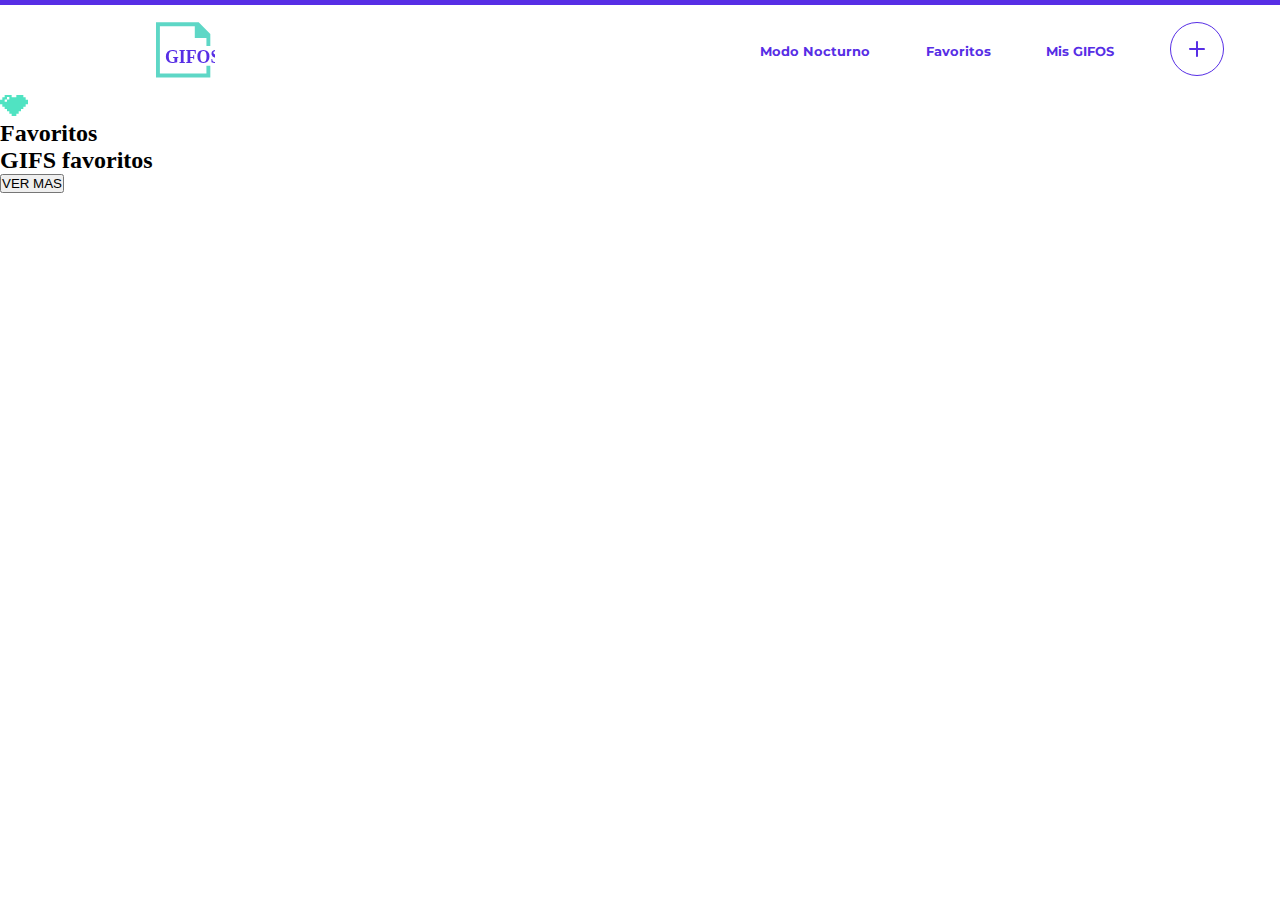
==== favoritos.html @ 811d367c "se comenzó con la seccion de favoritos y sus estilos" ====
<!DOCTYPE html>
<html lang="es">

<head>
    <meta charset="UTF-8">
    <meta http-equiv="X-UA-Compatible" content="IE=edge">
    <meta name="viewport" content="width=device-width, initial-scale=1.0">
    <title>Favoritos</title>
    <link rel="preconnect" href="https://fonts.gstatic.com">
    <link href="https://fonts.googleapis.com/css2?family=Montserrat&display=swap" rel="stylesheet">
    <link rel="preconnect" href="https://fonts.gstatic.com">
    <link href="https://fonts.googleapis.com/css2?family=Roboto&display=swap" rel="stylesheet">
    <link rel="preconnect" href="https://fonts.gstatic.com">
    <link href="https://fonts.googleapis.com/css2?family=Montserrat:wght@700&display=swap" rel="stylesheet">
    <link rel="stylesheet" href="./Styles/style.css">
</head>

<body>

    <header>

        <div class="linea-azul"></div>
        <div class="container-header">

            <img class="img-logo-gifos" src="./Images/logo_gifos.svg" alt="Logo Gifos">

            <nav class="nav-menu">

                <input id="menu" type="checkbox" value="" />
                <label for="menu"><img id="burger" src="./Images/burger.svg" alt=""></label>

                <ul>
                    <li class="item-menu">
                        <a class="item" href="#">Modo Nocturno</a>
                    </li>
                    <li class="item-menu">
                        <a class="item" href="./favoritos.html">Favoritos</a>
                    </li>
                    <li class="item-menu">
                        <a class="item" href="#">Mis GIFOS</a>
                    </li>
                    <button class="button-cruz" type="button"><img class="img-cruz" src="./Images/button-crear-gifo.svg" alt="button"></button>
                </ul>

            </nav>

    </header>

    <main>

        <div class="container-svg-tittle-favoritos">
            <img class="icon-favoritos" src="./Images/icon-favoritos.svg" alt="Icono Favoritos">
            <h2 class="tittle-favoritos">Favoritos</h2>
        </div>

        <section id="container-gifs-favoritos">

            <h2>GIFS favoritos</h2>

        </section>

        <div class="container-btn-verMas">
            <button id="button-verMas">VER MAS</button>

        </div>



    </main>


</body>

</html>
---- Styles/style.css ----
@media screen and (max-width: 899px) {
  header {
    width: 100%;
    height: 95px;
  }
  .linea-azul {
    width: 100%;
    height: 5px;
    background-color: #572EE5;
  }
  .img-logo-gifos {
    width: 48.8px;
    height: 48.8px;
    margin-left: 22px;
  }
  .container-header {
    height: 90px;
    display: -webkit-box;
    display: -ms-flexbox;
    display: flex;
    -webkit-box-orient: horizontal;
    -webkit-box-direction: normal;
        -ms-flex-direction: row;
            flex-direction: row;
    -webkit-box-pack: justify;
        -ms-flex-pack: justify;
            justify-content: space-between;
    -webkit-box-align: center;
        -ms-flex-align: center;
            align-items: center;
  }
  .button-cruz {
    display: none;
  }
  .nav-menu ul {
    display: none;
    background-color: rgba(86, 46, 229, 0.892);
  }
  input:checked ~ ul {
    display: block;
    position: absolute;
    top: 95px;
    right: 0px;
    width: 100%;
    height: 100%;
    -webkit-transform: translate(auto, -100%);
            transform: translate(auto, -100%);
  }
  .nav-menu input {
    display: none;
  }
  .nav-menu {
    margin-right: 26px;
  }
  .item-menu {
    text-align: center;
    padding: 20px 50px;
    margin-top: 5px;
  }
  .item {
    color: white;
    font-family: 'Montserrat', sans-serif;
    font-weight: bold;
    font-size: 15px;
  }
}

@media screen and (min-width: 501px) {
  .item {
    font-size: 17px;
  }
}

@media screen and (min-width: 900px) {
  header {
    width: 100%;
    height: 95px;
  }
  .linea-azul {
    width: 100%;
    height: 5px;
    background-color: #572EE5;
  }
  .container-header {
    height: 90px;
    display: -webkit-box;
    display: -ms-flexbox;
    display: flex;
    -webkit-box-orient: horizontal;
    -webkit-box-direction: normal;
        -ms-flex-direction: row;
            flex-direction: row;
    -webkit-box-pack: justify;
        -ms-flex-pack: justify;
            justify-content: space-between;
    -webkit-box-align: center;
        -ms-flex-align: center;
            align-items: center;
  }
  .img-logo-gifos {
    width: 59.1px;
    height: 59.1px;
    margin-left: 156px;
  }
  .nav-menu {
    width: 45%;
  }
  .nav-menu ul {
    width: 100%;
    display: -webkit-box;
    display: -ms-flexbox;
    display: flex;
    -webkit-box-orient: horizontal;
    -webkit-box-direction: normal;
        -ms-flex-direction: row;
            flex-direction: row;
    -webkit-box-pack: space-evenly;
        -ms-flex-pack: space-evenly;
            justify-content: space-evenly;
    -webkit-box-align: center;
        -ms-flex-align: center;
            align-items: center;
  }
  .button-cruz {
    outline: none;
    background-color: transparent;
    border: none;
    cursor: pointer;
  }
  .img-cruz {
    width: 54px;
    height: 54px;
  }
  .img-cruz:active {
    background-image: url("../Images/CTA-crear-gifo-hover.svg");
  }
  .item-menu {
    font-family: 'Montserrat', sans-serif;
    font-weight: bold;
  }
  .item {
    height: 28px;
    color: #572EE5;
    font-size: 13px;
  }
  .item:hover {
    -webkit-text-decoration: underline #5ED7C6;
            text-decoration: underline #5ED7C6;
  }
  .nav-menu input,
  .nav-menu label {
    display: none;
  }
}

@media screen and (max-width: 899px) {
  .container-buscador-GIFOS {
    display: -webkit-box;
    display: -ms-flexbox;
    display: flex;
    -webkit-box-orient: vertical;
    -webkit-box-direction: normal;
        -ms-flex-direction: column;
            flex-direction: column;
    -webkit-box-align: center;
        -ms-flex-align: center;
            align-items: center;
    width: 100%;
  }
  .tittle-p,
  .GIFOS {
    font-size: 25px;
    color: #572EE5;
    font-family: 'Montserrat', sans-serif;
    text-align: center;
    margin: 7px 44px 0 44px;
    font-weight: bold;
  }
  .GIFOS {
    color: #5ED7C6;
    margin: auto;
  }
  .container-image {
    width: 100%;
    display: -webkit-box;
    display: -ms-flexbox;
    display: flex;
    margin: 31px 51px 0 51px;
  }
  .container-image img {
    width: 75%;
    margin: auto;
  }
  .buscador {
    display: -webkit-box;
    display: -ms-flexbox;
    display: flex;
    -webkit-box-pack: justify;
        -ms-flex-pack: justify;
            justify-content: space-between;
    -webkit-box-align: center;
        -ms-flex-align: center;
            align-items: center;
    border: 1px solid #572EE5;
    border-radius: 27px;
    width: 90%;
  }
  .buscar-gifos {
    margin: 15px 40px 15px 40px;
    font-family: 'Roboto', sans-serif;
    border: none;
    text-align: left;
    width: 50%;
    font-size: 16px;
  }
  .container-lupa {
    width: 20%;
    display: -webkit-box;
    display: -ms-flexbox;
    display: flex;
    -webkit-box-pack: center;
        -ms-flex-pack: center;
            justify-content: center;
  }
  .container-trending {
    display: -webkit-box;
    display: -ms-flexbox;
    display: flex;
    -webkit-box-orient: vertical;
    -webkit-box-direction: normal;
        -ms-flex-direction: column;
            flex-direction: column;
    -webkit-box-align: center;
        -ms-flex-align: center;
            align-items: center;
    margin: 30px 0 45px 0;
  }
  .trending-tittle {
    font-family: 'Montserrat', sans-serif;
    color: #572EE5;
    font-size: 16px;
    padding: 10px 10px 7px 10px;
    font-weight: bold;
  }
  .container-trending p {
    color: #572EE5;
    font-family: 'Montserrat', sans-serif;
    text-align: center;
    margin: 0 20% 0 20%;
    padding: 0 10px 10px 10x;
    font-size: 14px;
  }
  .container-gifs {
    display: -webkit-box;
    display: -ms-flexbox;
    display: flex;
    -webkit-box-orient: vertical;
    -webkit-box-direction: normal;
        -ms-flex-direction: column;
            flex-direction: column;
    -webkit-box-align: center;
        -ms-flex-align: center;
            align-items: center;
    background-color: #F3F5F8;
    width: 100%;
    height: 400px;
  }
  .tittle-trending-gifos {
    color: #572EE5;
    font-family: 'Montserrat', sans-serif;
    font-weight: bold;
    font-size: 20px;
    padding: 5px;
    margin: 46px 0 7px 0;
  }
  .container-gifs p {
    font-size: 16px;
    font-family: 'Roboto', sans-serif;
    color: black;
    padding: 2px;
    display: block;
    text-align: center;
  }
}

@media screen and (min-width: 501px) {
  .container-image {
    width: 90%;
    display: -webkit-box;
    display: -ms-flexbox;
    display: flex;
    margin: 31px 51px 0 51px;
  }
  .container-image img {
    width: 55%;
    margin: auto;
  }
}

@media screen and (min-width: 900px) {
  .container-buscador-GIFOS {
    display: -webkit-box;
    display: -ms-flexbox;
    display: flex;
    -webkit-box-orient: vertical;
    -webkit-box-direction: normal;
        -ms-flex-direction: column;
            flex-direction: column;
    -webkit-box-align: center;
        -ms-flex-align: center;
            align-items: center;
    width: 100%;
  }
  .tittle-p,
  .GIFOS {
    font-size: 35px;
    color: #572EE5;
    font-family: 'Montserrat', sans-serif;
    text-align: center;
    margin: 76px 263px 0 263px;
    font-weight: bold;
  }
  .GIFOS {
    color: #5ED7C6;
    margin: auto;
  }
  .container-image {
    width: 80%;
    display: -webkit-box;
    display: -ms-flexbox;
    display: flex;
    margin: 24px 0px 0 0px;
  }
  .container-image img {
    width: 40%;
    margin: auto;
  }
  .buscador {
    width: 55%;
    border-radius: 27px;
    display: -webkit-box;
    display: -ms-flexbox;
    display: flex;
    -webkit-box-orient: horizontal;
    -webkit-box-direction: normal;
        -ms-flex-direction: row;
            flex-direction: row;
    -webkit-box-pack: justify;
        -ms-flex-pack: justify;
            justify-content: space-between;
    border: 1px solid #572EE5;
  }
  .buscar-gifos {
    margin: 13px auto 13px 54px;
    font-family: 'Roboto', sans-serif;
    border: none;
    text-align: left;
    width: 50%;
    font-size: 16px;
  }
  .container-lupa {
    width: 10%;
    display: -webkit-box;
    display: -ms-flexbox;
    display: flex;
    -webkit-box-pack: center;
        -ms-flex-pack: center;
            justify-content: center;
  }
  .lupa {
    width: 20px;
    height: 20px;
    -ms-flex-item-align: center;
        -ms-grid-row-align: center;
        align-self: center;
  }
  .container-trending {
    display: -webkit-box;
    display: -ms-flexbox;
    display: flex;
    -webkit-box-orient: vertical;
    -webkit-box-direction: normal;
        -ms-flex-direction: column;
            flex-direction: column;
    -webkit-box-align: center;
        -ms-flex-align: center;
            align-items: center;
    margin: 73px 0 95px 0;
  }
  .trending-tittle {
    font-family: 'Montserrat', sans-serif;
    color: #572EE5;
    font-size: 18px;
    padding: 10px 10px 7px 10px;
    font-weight: bold;
  }
  .container-trending p {
    color: #572EE5;
    font-family: 'Montserrat', sans-serif;
    text-align: center;
    margin: 5px 20% 0 20%;
    font-size: 16px;
  }
  .container-gifs {
    display: -webkit-box;
    display: -ms-flexbox;
    display: flex;
    -webkit-box-orient: vertical;
    -webkit-box-direction: normal;
        -ms-flex-direction: column;
            flex-direction: column;
    -webkit-box-align: center;
        -ms-flex-align: center;
            align-items: center;
    background-color: #F3F5F8;
    width: 100%;
    height: 400px;
  }
  .tittle-trending-gifos {
    color: #572EE5;
    font-family: 'Montserrat', sans-serif;
    font-weight: bold;
    font-size: 25px;
    padding: 5px;
    margin: 67px 0 12px 0;
  }
  .container-gifs p {
    font-size: 18px;
    font-family: 'Roboto', sans-serif;
    color: black;
    padding: 2px;
    display: inline-block;
    text-align: center;
  }
}

@media screen and (max-width: 899px) {
  .container-footer {
    width: 100%;
    display: -webkit-box;
    display: -ms-flexbox;
    display: flex;
    -webkit-box-orient: vertical;
    -webkit-box-direction: normal;
        -ms-flex-direction: column;
            flex-direction: column;
    -webkit-box-align: center;
        -ms-flex-align: center;
            align-items: center;
  }
  .container-copyright {
    display: -webkit-box;
    display: -ms-flexbox;
    display: flex;
    width: 100%;
    -webkit-box-orient: horizontal;
    -webkit-box-direction: normal;
        -ms-flex-direction: row;
            flex-direction: row;
    -webkit-box-pack: center;
        -ms-flex-pack: center;
            justify-content: center;
  }
  .containerIconsH5 {
    width: 40%;
    display: -webkit-box;
    display: -ms-flexbox;
    display: flex;
    -webkit-box-orient: vertical;
    -webkit-box-direction: normal;
        -ms-flex-direction: column;
            flex-direction: column;
    -webkit-box-pack: center;
        -ms-flex-pack: center;
            justify-content: center;
  }
  .container-footer h5 {
    font-family: 'Roboto', sans-serif;
    -ms-flex-item-align: center;
        -ms-grid-row-align: center;
        align-self: center;
    color: black;
    font-size: 15px;
    margin-top: 47px;
  }
  .container-icons {
    width: 80%;
    display: -webkit-box;
    display: -ms-flexbox;
    display: flex;
    -webkit-box-orient: horizontal;
    -webkit-box-direction: normal;
        -ms-flex-direction: row;
            flex-direction: row;
    margin-top: 24px;
    -ms-flex-item-align: center;
        align-self: center;
    -webkit-box-pack: space-evenly;
        -ms-flex-pack: space-evenly;
            justify-content: space-evenly;
  }
  .copyright {
    font-family: 'Roboto', sans-serif;
    color: black;
    font-size: 14px;
    margin: 48px 0 23px 0;
  }
}

@media screen and (min-width: 900px) {
  .container-footer {
    width: 100%;
    height: 116px;
    display: -webkit-box;
    display: -ms-flexbox;
    display: flex;
    -webkit-box-orient: vertical;
    -webkit-box-direction: normal;
        -ms-flex-direction: column;
            flex-direction: column;
  }
  .containerIconsH5 {
    width: 40%;
    display: -webkit-box;
    display: -ms-flexbox;
    display: flex;
    -webkit-box-orient: horizontal;
    -webkit-box-direction: normal;
        -ms-flex-direction: row;
            flex-direction: row;
    -ms-flex-item-align: start;
        align-self: flex-start;
    margin-top: 49.5px;
  }
  .container-copyright {
    display: -webkit-box;
    display: -ms-flexbox;
    display: flex;
    -webkit-box-orient: horizontal;
    -webkit-box-direction: normal;
        -ms-flex-direction: row;
            flex-direction: row;
    -ms-flex-item-align: end;
        align-self: flex-end;
    margin-top: -72.2px;
  }
  .copyright {
    font-family: 'Roboto', sans-serif;
    color: black;
    font-size: 13px;
    margin: 49.5px 155px 49.5px 0;
    -ms-flex-item-align: end;
        align-self: flex-end;
  }
  .containerIconsH5 h5 {
    font-family: 'Roboto', sans-serif;
    color: black;
    font-size: 13px;
    margin-left: 156px;
  }
  .container-icons {
    display: -webkit-box;
    display: -ms-flexbox;
    display: flex;
    margin-left: 10px;
    width: 25%;
    -webkit-box-pack: space-evenly;
        -ms-flex-pack: space-evenly;
            justify-content: space-evenly;
  }
}

@media screen and (max-width: 899px) {
  .container-svg-tittle-favoritos {
    width: 100%;
    display: -webkit-box;
    display: -ms-flexbox;
    display: flex;
    -webkit-box-orient: vertical;
    -webkit-box-direction: normal;
        -ms-flex-direction: column;
            flex-direction: column;
    -webkit-box-align: center;
        -ms-flex-align: center;
            align-items: center;
  }
  .icon-favoritos {
    width: 28px;
    height: 21px;
    margin-bottom: 7px;
  }
  .tittle-favoritos {
    font-size: 20px;
    font-family: 'Montserrat', sans-serif;
    font-weight: bold;
    color: #572EE5;
    margin-bottom: 46px;
  }
  #container-gifs-favoritos {
    width: 100%;
    height: 300px;
    background-color: #f2daaf;
  }
  .container-btn-verMas {
    width: 100%;
    display: -webkit-box;
    display: -ms-flexbox;
    display: flex;
    -webkit-box-pack: center;
        -ms-flex-pack: center;
            justify-content: center;
  }
  #button-verMas {
    padding: 18px 30px;
    border-radius: 25px;
    border: 1px solid #572EE5;
    background-color: white;
    color: #572EE5;
    font-family: 'Montserrat', sans-serif;
    font-weight: bold;
    font-size: 13px;
    cursor: pointer;
    margin: 78px 0 78px 0;
    text-align: center;
  }
}

* {
  padding: 0;
  margin: 0;
  -webkit-box-sizing: border-box;
          box-sizing: border-box;
  list-style: none;
  text-decoration: none;
}
/*# sourceMappingURL=style.css.map */
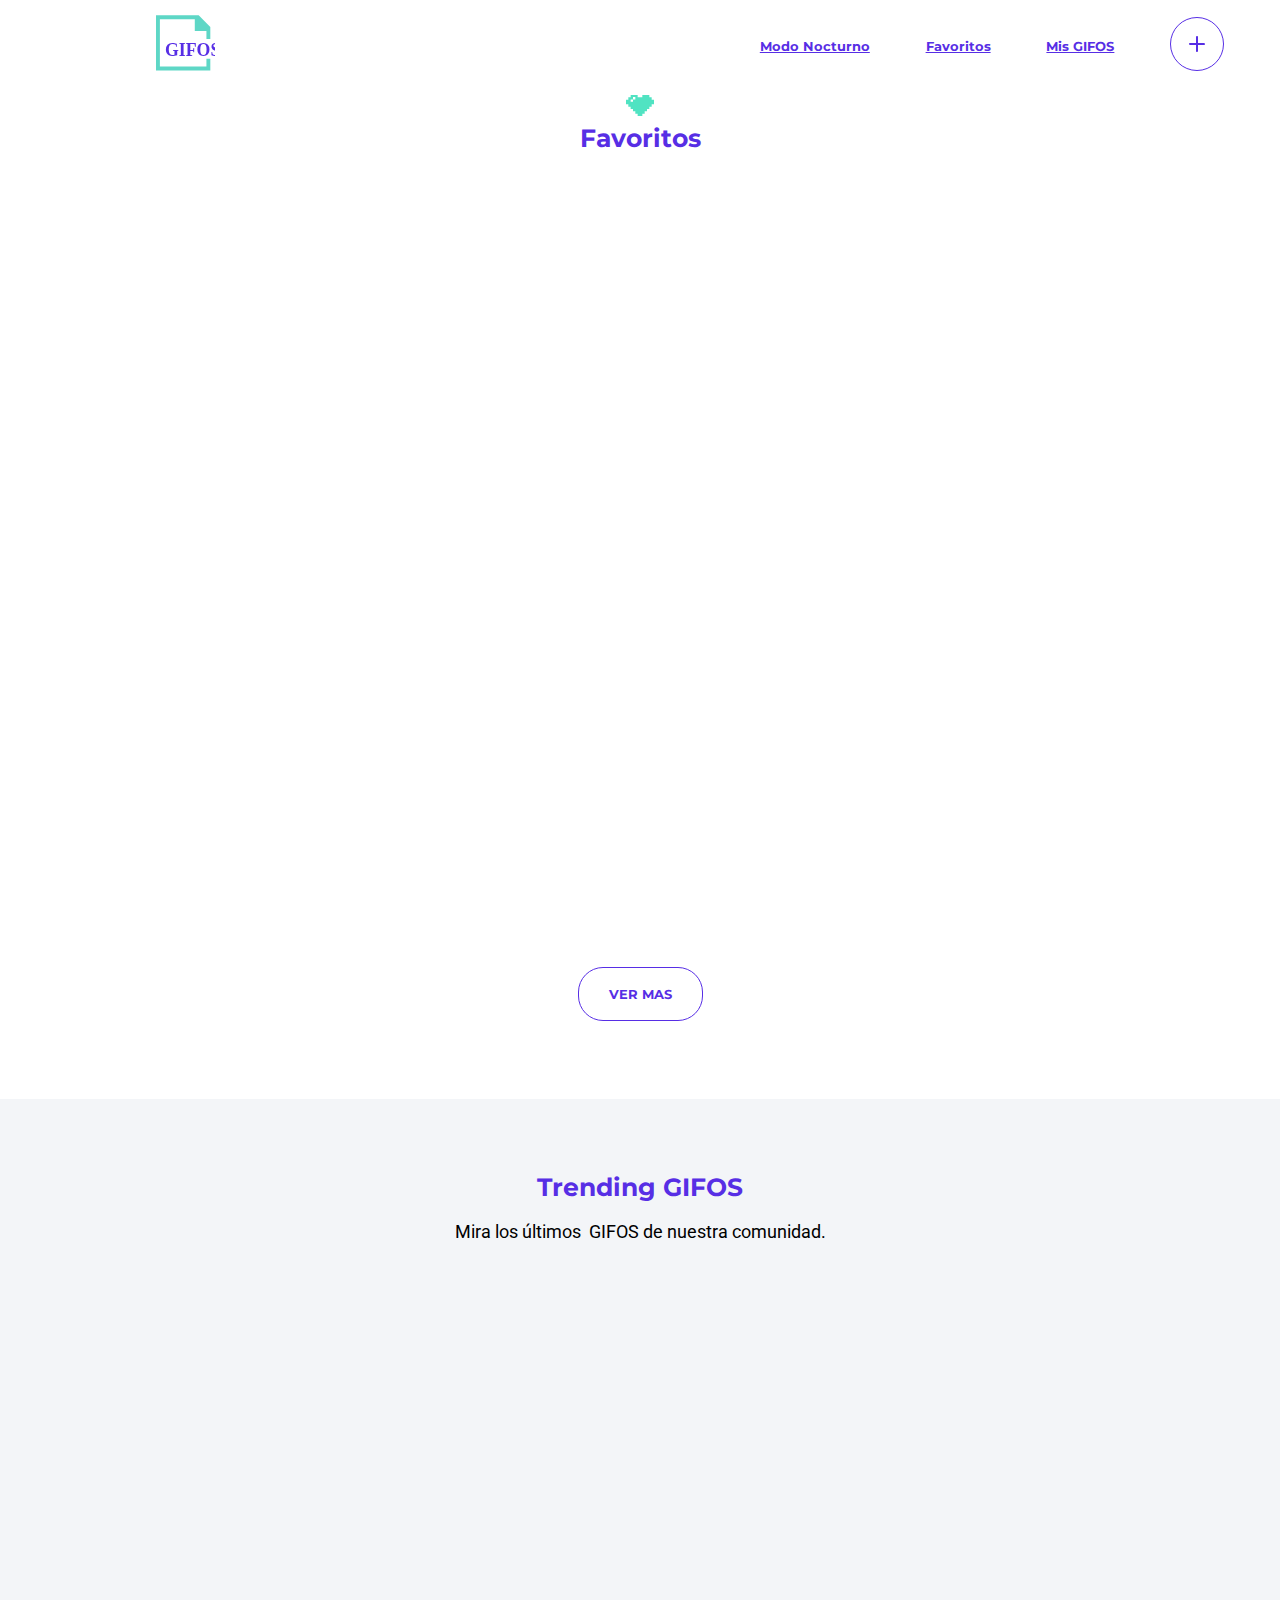
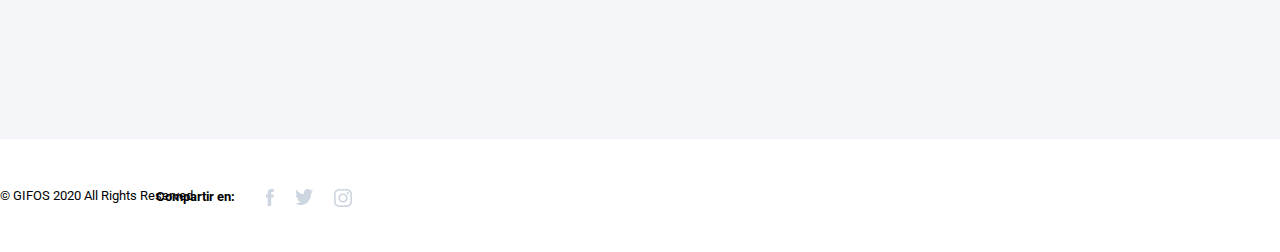
==== commit 2c9d74f0: "comienzo con modo oscuro" ====
--- a/favoritos.html
+++ b/favoritos.html
@@ -12,7 +12,7 @@
     <link href="https://fonts.googleapis.com/css2?family=Roboto&display=swap" rel="stylesheet">
     <link rel="preconnect" href="https://fonts.gstatic.com">
     <link href="https://fonts.googleapis.com/css2?family=Montserrat:wght@700&display=swap" rel="stylesheet">
-    <link rel="stylesheet" href="./Styles/style.css">
+    <link rel="stylesheet" href="./Styles/styles.css">
 </head>
 
 <body>
@@ -22,8 +22,9 @@
         <div class="linea-azul"></div>
         <div class="container-header">
 
-            <img class="img-logo-gifos" src="./Images/logo_gifos.svg" alt="Logo Gifos">
-
+            <a href="./index.html">
+                <img class="img-logo-gifos" src="./Images/logo_gifos.svg" alt="Logo Gifos">
+            </a>
             <nav class="nav-menu">
 
                 <input id="menu" type="checkbox" value="" />
@@ -34,10 +35,10 @@
                         <a class="item" href="#">Modo Nocturno</a>
                     </li>
                     <li class="item-menu">
-                        <a class="item" href="./favoritos.html">Favoritos</a>
+                        <a class="item" href="#">Favoritos</a>
                     </li>
                     <li class="item-menu">
-                        <a class="item" href="#">Mis GIFOS</a>
+                        <a class="item" href="./misGifos.html">Mis GIFOS</a>
                     </li>
                     <button class="button-cruz" type="button"><img class="img-cruz" src="./Images/button-crear-gifo.svg" alt="button"></button>
                 </ul>
@@ -54,19 +55,46 @@
         </div>
 
         <section id="container-gifs-favoritos">
-
-            <h2>GIFS favoritos</h2>
-
+            <h2></h2>
         </section>
 
         <div class="container-btn-verMas">
             <button id="button-verMas">VER MAS</button>
-
         </div>
 
-
+        <section class="container-gifs">
+            <h2 class="tittle-trending-gifos">Trending GIFOS</h2>
+            <div id="container-parrafos">
+                <p>Mira los últimos</p>
+                <p>GIFOS de nuestra comunidad.</p>
+            </div>
+            <div id="gifs"></div>
+        </section>
 
     </main>
+
+    <footer class="container-footer">
+
+        <div class="containerIconsH5">
+            <h5>Compartir en:</h5>
+            <div class="container-icons">
+                <a href="#">
+                    <img src="./Images/icon_facebook.svg" alt="Icon-facebook">
+                </a>
+                <a href="#">
+                    <img src="./Images/icon-twitter.svg" alt="Icon-twitter">
+                </a>
+                <a href="#">
+                    <img src="./Images/icon_instagram.svg" alt="Icon-instagram">
+                </a>
+            </div>
+        </div>
+        <div class="container-copyright">
+            <p class="copyright">© GIFOS 2020 All Rights Reserved.</p>
+        </div>
+        <div class="linea-azul"></div>
+
+    </footer>
 
 
 </body>
--- a/Styles/styles.css
+++ b/Styles/styles.css
@@ -0,0 +1,714 @@
+@media screen and (max-width: 899px) {
+  header {
+    width: 100%;
+    height: 95px;
+    background-color: white;
+  }
+  #linea-azul {
+    width: 100%;
+    height: 5px;
+  }
+  .black-line {
+    background-color: #000000;
+  }
+  .img-logo-gifos {
+    width: 48.8px;
+    height: 48.8px;
+    margin-left: 22px;
+  }
+  .container-header {
+    height: 90px;
+    display: -webkit-box;
+    display: -ms-flexbox;
+    display: flex;
+    -webkit-box-orient: horizontal;
+    -webkit-box-direction: normal;
+        -ms-flex-direction: row;
+            flex-direction: row;
+    -webkit-box-pack: justify;
+        -ms-flex-pack: justify;
+            justify-content: space-between;
+    -webkit-box-align: center;
+        -ms-flex-align: center;
+            align-items: center;
+  }
+  .button-cruz {
+    display: none;
+  }
+  .nav-menu ul {
+    display: none;
+    background-color: rgba(86, 46, 229, 0.892);
+  }
+  input:checked ~ ul {
+    display: block;
+    position: absolute;
+    top: 95px;
+    right: 0px;
+    width: 100%;
+    height: 100%;
+    -webkit-transform: translate(auto, -100%);
+            transform: translate(auto, -100%);
+  }
+  .nav-menu input {
+    display: none;
+  }
+  .nav-menu {
+    margin-right: 26px;
+  }
+  .item-menu {
+    text-align: center;
+    padding: 20px 50px;
+    margin-top: 5px;
+  }
+  .item {
+    color: white;
+    font-family: 'Montserrat', sans-serif;
+    font-weight: bold;
+    font-size: 15px;
+  }
+}
+
+@media screen and (min-width: 501px) {
+  .item {
+    font-size: 17px;
+  }
+}
+
+@media screen and (min-width: 900px) {
+  header {
+    width: 100%;
+    height: 95px;
+  }
+  .header-dark {
+    background-color: #37383C;
+  }
+  .header-light {
+    background-color: white;
+  }
+  #linea-azul {
+    width: 100%;
+    height: 5px;
+  }
+  .black-line {
+    background-color: #000000;
+  }
+  .container-header {
+    height: 90px;
+    display: -webkit-box;
+    display: -ms-flexbox;
+    display: flex;
+    -webkit-box-orient: horizontal;
+    -webkit-box-direction: normal;
+        -ms-flex-direction: row;
+            flex-direction: row;
+    -webkit-box-pack: justify;
+        -ms-flex-pack: justify;
+            justify-content: space-between;
+    -webkit-box-align: center;
+        -ms-flex-align: center;
+            align-items: center;
+  }
+  .img-logo-gifos {
+    width: 59.1px;
+    height: 59.1px;
+    margin-left: 156px;
+  }
+  .nav-menu {
+    width: 45%;
+  }
+  .nav-menu ul {
+    width: 100%;
+    display: -webkit-box;
+    display: -ms-flexbox;
+    display: flex;
+    -webkit-box-orient: horizontal;
+    -webkit-box-direction: normal;
+        -ms-flex-direction: row;
+            flex-direction: row;
+    -webkit-box-pack: space-evenly;
+        -ms-flex-pack: space-evenly;
+            justify-content: space-evenly;
+    -webkit-box-align: center;
+        -ms-flex-align: center;
+            align-items: center;
+  }
+  .button-cruz {
+    outline: none;
+    background-color: transparent;
+    border: none;
+    cursor: pointer;
+  }
+  .img-cruz {
+    width: 54px;
+    height: 54px;
+  }
+  .img-cruz:active {
+    background-image: url("../Images/CTA-crear-gifo-hover.svg");
+  }
+  .item-menu {
+    font-family: 'Montserrat', sans-serif;
+    font-weight: bold;
+  }
+  .item {
+    height: 28px;
+    color: #572EE5;
+    font-size: 13px;
+  }
+  .item:hover {
+    -webkit-text-decoration: underline #5ED7C6;
+            text-decoration: underline #5ED7C6;
+  }
+  .nav-menu input,
+  .nav-menu label {
+    display: none;
+  }
+}
+
+@media screen and (max-width: 899px) {
+  .container-buscador-GIFOS {
+    display: -webkit-box;
+    display: -ms-flexbox;
+    display: flex;
+    -webkit-box-orient: vertical;
+    -webkit-box-direction: normal;
+        -ms-flex-direction: column;
+            flex-direction: column;
+    -webkit-box-align: center;
+        -ms-flex-align: center;
+            align-items: center;
+    width: 100%;
+  }
+  .tittle-p,
+  .GIFOS {
+    font-size: 25px;
+    color: #572EE5;
+    font-family: 'Montserrat', sans-serif;
+    text-align: center;
+    margin: 7px 44px 0 44px;
+    font-weight: bold;
+  }
+  .GIFOS {
+    color: #5ED7C6;
+    margin: auto;
+  }
+  .container-image {
+    width: 100%;
+    display: -webkit-box;
+    display: -ms-flexbox;
+    display: flex;
+    margin: 31px 51px 0 51px;
+  }
+  .container-image img {
+    width: 75%;
+    margin: auto;
+  }
+  .buscador {
+    display: -webkit-box;
+    display: -ms-flexbox;
+    display: flex;
+    -webkit-box-pack: justify;
+        -ms-flex-pack: justify;
+            justify-content: space-between;
+    -webkit-box-align: center;
+        -ms-flex-align: center;
+            align-items: center;
+    border: 1px solid #572EE5;
+    border-radius: 27px;
+    width: 90%;
+  }
+  .buscar-gifos {
+    margin: 15px 40px 15px 40px;
+    font-family: 'Roboto', sans-serif;
+    border: none;
+    text-align: left;
+    width: 50%;
+    font-size: 16px;
+  }
+  .container-lupa {
+    width: 20%;
+    display: -webkit-box;
+    display: -ms-flexbox;
+    display: flex;
+    -webkit-box-pack: center;
+        -ms-flex-pack: center;
+            justify-content: center;
+  }
+  #trending {
+    width: 100%;
+    height: auto;
+    display: -webkit-box;
+    display: -ms-flexbox;
+    display: flex;
+    -webkit-box-orient: vertical;
+    -webkit-box-direction: normal;
+        -ms-flex-direction: column;
+            flex-direction: column;
+    -webkit-box-align: center;
+        -ms-flex-align: center;
+            align-items: center;
+    margin: 30px 0 45px 0;
+  }
+  .trending-tittle {
+    font-family: 'Montserrat', sans-serif;
+    color: #572EE5;
+    font-size: 16px;
+    padding: 10px 10px 7px 10px;
+    font-weight: bold;
+  }
+  .container-trending p {
+    color: #572EE5;
+    font-family: 'Montserrat', sans-serif;
+    text-align: center;
+    margin: 0 20% 0 20%;
+    padding: 0 10px 10px 10x;
+    font-size: 14px;
+  }
+  #container-gifs {
+    display: -webkit-box;
+    display: -ms-flexbox;
+    display: flex;
+    -webkit-box-orient: vertical;
+    -webkit-box-direction: normal;
+        -ms-flex-direction: column;
+            flex-direction: column;
+    -webkit-box-align: center;
+        -ms-flex-align: center;
+            align-items: center;
+    width: 100%;
+    height: 400px;
+  }
+  .tittle-trending-gifos {
+    color: #572EE5;
+    font-family: 'Montserrat', sans-serif;
+    font-weight: bold;
+    font-size: 20px;
+    padding: 5px;
+    margin: 46px 0 7px 0;
+  }
+  #container-gifs p {
+    font-size: 16px;
+    font-family: 'Roboto', sans-serif;
+    color: black;
+    padding: 2px;
+    display: block;
+    text-align: center;
+  }
+}
+
+@media screen and (min-width: 501px) {
+  .container-image {
+    width: 90%;
+    display: -webkit-box;
+    display: -ms-flexbox;
+    display: flex;
+    margin: 31px 51px 0 51px;
+  }
+  .container-image img {
+    width: 55%;
+    margin: auto;
+  }
+}
+
+@media screen and (min-width: 900px) {
+  .container-buscador-GIFOS {
+    display: -webkit-box;
+    display: -ms-flexbox;
+    display: flex;
+    -webkit-box-orient: vertical;
+    -webkit-box-direction: normal;
+        -ms-flex-direction: column;
+            flex-direction: column;
+    -webkit-box-align: center;
+        -ms-flex-align: center;
+            align-items: center;
+    width: 100%;
+  }
+  .tittle-p,
+  .GIFOS {
+    font-size: 35px;
+    color: #572EE5;
+    font-family: 'Montserrat', sans-serif;
+    text-align: center;
+    margin: 76px 263px 0 263px;
+    font-weight: bold;
+  }
+  .GIFOS {
+    color: #5ED7C6;
+    margin: auto;
+  }
+  .container-image {
+    width: 80%;
+    display: -webkit-box;
+    display: -ms-flexbox;
+    display: flex;
+    margin: 24px 0px 0 0px;
+  }
+  .container-image img {
+    width: 40%;
+    margin: auto;
+  }
+  .buscador {
+    width: 55%;
+    border-radius: 27px;
+    display: -webkit-box;
+    display: -ms-flexbox;
+    display: flex;
+    -webkit-box-orient: horizontal;
+    -webkit-box-direction: normal;
+        -ms-flex-direction: row;
+            flex-direction: row;
+    -webkit-box-pack: justify;
+        -ms-flex-pack: justify;
+            justify-content: space-between;
+    border: 1px solid #572EE5;
+  }
+  .buscar-gifos {
+    margin: 13px auto 13px 54px;
+    font-family: 'Roboto', sans-serif;
+    border: none;
+    text-align: left;
+    width: 50%;
+    font-size: 16px;
+  }
+  .container-lupa {
+    width: 10%;
+    display: -webkit-box;
+    display: -ms-flexbox;
+    display: flex;
+    -webkit-box-pack: center;
+        -ms-flex-pack: center;
+            justify-content: center;
+  }
+  .lupa {
+    width: 20px;
+    height: 20px;
+    -ms-flex-item-align: center;
+        -ms-grid-row-align: center;
+        align-self: center;
+  }
+  #trending {
+    display: -webkit-box;
+    display: -ms-flexbox;
+    display: flex;
+    -webkit-box-orient: vertical;
+    -webkit-box-direction: normal;
+        -ms-flex-direction: column;
+            flex-direction: column;
+    -webkit-box-align: center;
+        -ms-flex-align: center;
+            align-items: center;
+    margin: 73px 0 95px 0;
+  }
+  .trending-tittle {
+    font-family: 'Montserrat', sans-serif;
+    color: #572EE5;
+    font-size: 18px;
+    padding: 10px 10px 7px 10px;
+    font-weight: bold;
+  }
+  .container-trending p {
+    color: #572EE5;
+    font-family: 'Montserrat', sans-serif;
+    text-align: center;
+    margin: 5px 20% 0 20%;
+    font-size: 16px;
+  }
+  #container-gifs {
+    display: -webkit-box;
+    display: -ms-flexbox;
+    display: flex;
+    -webkit-box-orient: vertical;
+    -webkit-box-direction: normal;
+        -ms-flex-direction: column;
+            flex-direction: column;
+    -webkit-box-align: center;
+        -ms-flex-align: center;
+            align-items: center;
+    width: 100%;
+    height: 400px;
+  }
+  .tittle-trending-gifos {
+    color: #572EE5;
+    font-family: 'Montserrat', sans-serif;
+    font-weight: bold;
+    font-size: 25px;
+    padding: 5px;
+    margin: 67px 0 12px 0;
+  }
+  #container-gifs p {
+    font-size: 18px;
+    font-family: 'Roboto', sans-serif;
+    color: black;
+    padding: 2px;
+    display: inline-block;
+    text-align: center;
+  }
+}
+
+@media screen and (max-width: 899px) {
+  #container-footer {
+    width: 100%;
+    display: -webkit-box;
+    display: -ms-flexbox;
+    display: flex;
+    -webkit-box-orient: vertical;
+    -webkit-box-direction: normal;
+        -ms-flex-direction: column;
+            flex-direction: column;
+    -webkit-box-align: center;
+        -ms-flex-align: center;
+            align-items: center;
+  }
+  .container-copyright {
+    display: -webkit-box;
+    display: -ms-flexbox;
+    display: flex;
+    width: 100%;
+    -webkit-box-orient: horizontal;
+    -webkit-box-direction: normal;
+        -ms-flex-direction: row;
+            flex-direction: row;
+    -webkit-box-pack: center;
+        -ms-flex-pack: center;
+            justify-content: center;
+  }
+  .containerIconsH5 {
+    width: 40%;
+    display: -webkit-box;
+    display: -ms-flexbox;
+    display: flex;
+    -webkit-box-orient: vertical;
+    -webkit-box-direction: normal;
+        -ms-flex-direction: column;
+            flex-direction: column;
+    -webkit-box-pack: center;
+        -ms-flex-pack: center;
+            justify-content: center;
+  }
+  #container-footer h5 {
+    font-family: 'Roboto', sans-serif;
+    -ms-flex-item-align: center;
+        -ms-grid-row-align: center;
+        align-self: center;
+    color: black;
+    font-size: 15px;
+    margin-top: 47px;
+  }
+  .container-icons {
+    width: 80%;
+    display: -webkit-box;
+    display: -ms-flexbox;
+    display: flex;
+    -webkit-box-orient: horizontal;
+    -webkit-box-direction: normal;
+        -ms-flex-direction: row;
+            flex-direction: row;
+    margin-top: 24px;
+    -ms-flex-item-align: center;
+        align-self: center;
+    -webkit-box-pack: space-evenly;
+        -ms-flex-pack: space-evenly;
+            justify-content: space-evenly;
+  }
+  .copyright {
+    font-family: 'Roboto', sans-serif;
+    color: black;
+    font-size: 14px;
+    margin: 48px 0 23px 0;
+  }
+}
+
+@media screen and (min-width: 900px) {
+  #container-footer {
+    width: 100%;
+    height: 116px;
+    display: -webkit-box;
+    display: -ms-flexbox;
+    display: flex;
+    -webkit-box-orient: vertical;
+    -webkit-box-direction: normal;
+        -ms-flex-direction: column;
+            flex-direction: column;
+  }
+  .containerIconsH5 {
+    width: 40%;
+    display: -webkit-box;
+    display: -ms-flexbox;
+    display: flex;
+    -webkit-box-orient: horizontal;
+    -webkit-box-direction: normal;
+        -ms-flex-direction: row;
+            flex-direction: row;
+    -ms-flex-item-align: start;
+        align-self: flex-start;
+    margin-top: 49.5px;
+  }
+  .container-copyright {
+    display: -webkit-box;
+    display: -ms-flexbox;
+    display: flex;
+    -webkit-box-orient: horizontal;
+    -webkit-box-direction: normal;
+        -ms-flex-direction: row;
+            flex-direction: row;
+    -ms-flex-item-align: end;
+        align-self: flex-end;
+    margin-top: -72.2px;
+  }
+  .copyright {
+    font-family: 'Roboto', sans-serif;
+    color: black;
+    font-size: 13px;
+    margin: 49.5px 155px 49.5px 0;
+    -ms-flex-item-align: end;
+        align-self: flex-end;
+  }
+  .containerIconsH5 h5 {
+    font-family: 'Roboto', sans-serif;
+    color: black;
+    font-size: 13px;
+    margin-left: 156px;
+  }
+  .container-icons {
+    display: -webkit-box;
+    display: -ms-flexbox;
+    display: flex;
+    margin-left: 10px;
+    width: 25%;
+    -webkit-box-pack: space-evenly;
+        -ms-flex-pack: space-evenly;
+            justify-content: space-evenly;
+  }
+}
+
+@media screen and (max-width: 1800px) {
+  .container-svg-tittle-favoritos {
+    width: 100%;
+    display: -webkit-box;
+    display: -ms-flexbox;
+    display: flex;
+    -webkit-box-orient: vertical;
+    -webkit-box-direction: normal;
+        -ms-flex-direction: column;
+            flex-direction: column;
+    -webkit-box-align: center;
+        -ms-flex-align: center;
+            align-items: center;
+  }
+  .icon-favoritos {
+    width: 28px;
+    height: 21px;
+    margin-bottom: 7px;
+  }
+  .tittle-favoritos {
+    font-size: 20px;
+    font-family: 'Montserrat', sans-serif;
+    font-weight: bold;
+    color: #572EE5;
+    margin-bottom: 46px;
+  }
+  #container-gifs-favoritos {
+    width: 100%;
+    height: 700px;
+  }
+  .container-btn-verMas {
+    width: 100%;
+    display: -webkit-box;
+    display: -ms-flexbox;
+    display: flex;
+    -webkit-box-pack: center;
+        -ms-flex-pack: center;
+            justify-content: center;
+  }
+  #button-verMas {
+    padding: 18px 30px;
+    border-radius: 25px;
+    border: 1px solid #572EE5;
+    background-color: white;
+    color: #572EE5;
+    font-family: 'Montserrat', sans-serif;
+    font-weight: bold;
+    font-size: 13px;
+    cursor: pointer;
+    margin: 78px 0 78px 0;
+    text-align: center;
+  }
+  .container-gifs {
+    display: -webkit-box;
+    display: -ms-flexbox;
+    display: flex;
+    -webkit-box-orient: vertical;
+    -webkit-box-direction: normal;
+        -ms-flex-direction: column;
+            flex-direction: column;
+    -webkit-box-align: center;
+        -ms-flex-align: center;
+            align-items: center;
+    background-color: #F3F5F8;
+    width: 100%;
+    height: 400px;
+  }
+  .tittle-trending-gifos {
+    color: #572EE5;
+    font-family: 'Montserrat', sans-serif;
+    font-weight: bold;
+    font-size: 20px;
+    padding: 5px;
+    margin: 46px 0 7px 0;
+  }
+  .container-gifs p {
+    font-size: 16px;
+    font-family: 'Roboto', sans-serif;
+    color: black;
+    padding: 2px;
+    display: block;
+    text-align: center;
+  }
+}
+
+@media screen and (min-width: 901px) {
+  .tittle-favoritos {
+    font-size: 25px;
+    margin-bottom: 36px;
+  }
+  .container-gifs {
+    height: 640px;
+  }
+  .tittle-trending-gifos {
+    font-size: 25px;
+    margin: 68px 0 12px 0;
+  }
+  .container-gifs p {
+    font-size: 18px;
+    display: inline-block;
+  }
+}
+
+* {
+  margin: 0;
+  padding: 0;
+  -webkit-box-sizing: border-box;
+          box-sizing: border-box;
+  list-style: none;
+}
+
+.dark {
+  background-color: #37383C;
+}
+
+.moreDark {
+  background-color: #222326;
+}
+
+.light {
+  background-color: white;
+}
+
+.light2 {
+  background-color: #F3F5F8;
+}
+
+.blue-line {
+  background-color: #572EE5;
+}
+/*# sourceMappingURL=styles.css.map */